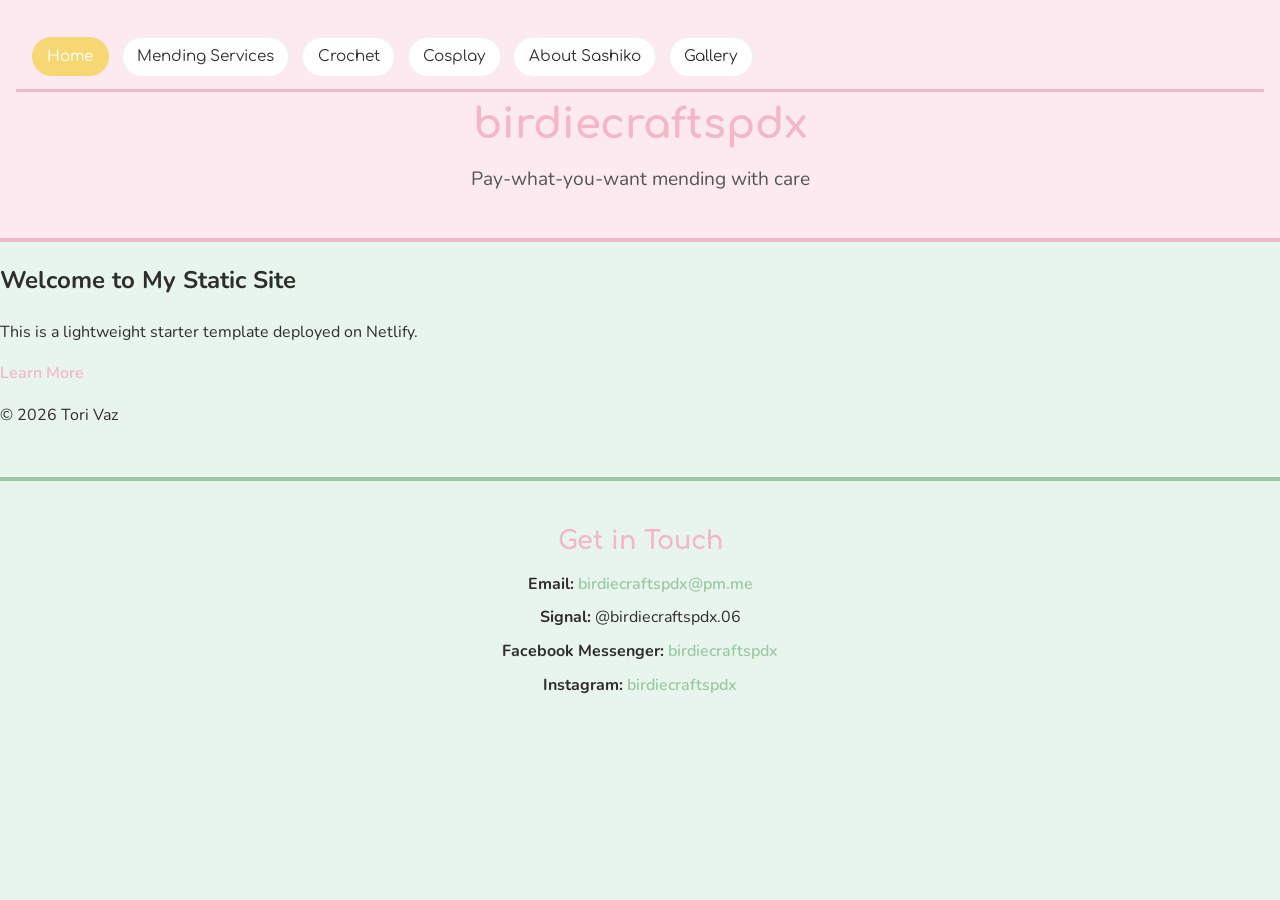
==== index.html @ ef7966b1 "Init commit" ====
<!DOCTYPE html>
<html lang="en">
<head>
  <meta charset="UTF-8">
  <title>My Static Site</title>
  <meta name="viewport" content="width=device-width, initial-scale=1">
  <link rel="stylesheet" href="assets/css/style.css">
  <link rel="icon" href="/assets/icons/favicon.ico">
</head>

<body>
  <header class="header">
    <nav class="nav">
      <a href="index.html" class="active">Home</a>
      <a href="services.html">Mending Services</a>
      <a href="crochet.html">Crochet</a>
      <a href="cosplay.html">Cosplay</a>
      <a href="sashiko.html">About Sashiko</a>
      <a href="gallery.html">Gallery</a>
    </nav>
    <h1>birdiecraftspdx</h1>
    <p class="tagline">Pay‑what‑you‑want mending with care</p>
  </header>

  <main class="page-body">
    <section class="hero">
      <h1>Welcome to My Static Site</h1>
      <p>This is a lightweight starter template deployed on Netlify.</p>
      <a class="button" href="about.html">Learn More</a>
    </section>
  </main>

  <footer>
    <p>&copy; 2026 Tori Vaz</p>
  </footer>

  <script src="assets/js/main.js"></script>

<footer class="footer">
  <h2 class="footer-heading">Get in Touch</h2>

  <ul class="footer-contact">
    <li><strong>Email:</strong> <a href="mailto:birdiecraftspdx@pm.me">birdiecraftspdx@pm.me</a></li>
    <li><strong>Signal:</strong> @birdiecraftspdx.06</li>
    <li><strong>Facebook Messenger:</strong>
      <a href="https://www.facebook.com/profile.php?id=61592136643174" target="_blank">
        birdiecraftspdx
      </a>
    </li>
    <li><strong>Instagram:</strong>
      <a href="https://www.instagram.com/birdiecraftspdx" target="_blank">
        birdiecraftspdx
      </a>
    </li>
  </ul>
</footer>

</body>
</html>
---- assets/css/style.css ----
@import url('https://fonts.googleapis.com/css2?family=Comfortaa:wght@400;700&family=Nunito:wght@300;400;600&display=swap');

:root {
  --green: #9cc7a5;
  --green-light: #e8f5ec;
  --yellow: #f7d774;
  --yellow-soft: #fff7d1;
  --pink: #f3b7c8;
  --pink-light: #fdeaf1;
  --text-dark: #2e2e2e;
  --text-muted: #555;
  --radius: 16px;
  --shadow: 0 6px 16px rgba(0,0,0,0.08);
}

/* GLOBAL */
body {
  margin: 0;
  font-family: 'Nunito', sans-serif;
  background: var(--green-light);
  color: var(--text-dark);
  line-height: 1.6;
}

/* HEADINGS ACCENT LINE */
main h2, h3 {
  position: relative;
  padding-bottom: 0.3rem;
}

main h2::after, h3::after {
  content: "";
  position: absolute;
  left: 0;
  bottom: 0;
  width: 40px;
  height: 3px;
  background: var(--green);
  border-radius: 2px;
}

/* HEADER */
.header {
  text-align: center;
  padding: 1.5rem 1rem;
  background: var(--pink-light);
  border-bottom: 4px solid var(--pink);
}

.header h1 {
  font-family: 'Comfortaa', sans-serif;
  font-size: 2.6rem;
  margin: 0 0 0.3rem 0;
  color: var(--pink);
}

.tagline {
  font-family: 'Nunito', cursive;
  font-size: 1.2rem;
  margin-top: 0.2rem;
  color: var(--text-muted);
}

/* NAV */
.nav {
  display: flex;
  justify-content: flex-start;
  gap: 0.8rem;
  padding: 0.8rem 1rem;
  background: var(--pink-light);
  border-bottom: 3px solid var(--pink);
}

.nav a {
  all: unset;                 /* wipe inherited <a> styles */
  display: inline-block;
  box-sizing: border-box;     /* prevent weird box expansion */
  padding: 0.45rem 0.9rem;
  border-radius: 999px;       /* pill shape */
  font-family: 'Comfortaa', sans-serif;
  font-size: 0.95rem;
  cursor: pointer;

  background: #fff;
  color: var(--text-dark);
  border: 1px solid var(--green-light);

  /* override global link underline/border */
  border-bottom: none !important;
  text-decoration: none !important;

  transition: background 0.2s ease,
              color 0.2s ease,
              box-shadow 0.2s ease,
              transform 0.15s ease;
}

.nav a:hover {
  background: var(--yellow-soft);
  color: var(--text-dark);
  box-shadow: 0 4px 10px rgba(0,0,0,0.08);

  /* ensure hover doesn't add borders */
  border-bottom: none !important;
}

.nav a.active {
  background: var(--yellow);
  color: #fff;
  border-color: var(--yellow);
}

/* INTRO */
.intro {
  text-align: center;
  padding: 1rem;
  background: var(--yellow-soft);
  border-top: 2px dashed var(--yellow);
  border-bottom: 2px dashed var(--yellow);
  margin-bottom: 2rem;
  color: var(--text-dark);
}

main a {
  color: var(--pink);
  text-decoration: none;
  font-weight: 600;
  transition: color 0.2s ease, background 0.2s ease;
}

main a:hover {
  color: #d97a94; /* deeper pink */
  background: var(--pink-light);
  border-radius: 4px;
  padding: 0.1rem 0.2rem;
}


/* LIST BULLETS */
ul li::marker {
  color: var(--green);
}

/* FOOTER */
.footer {
  background: var(--green-light);
  border-top: 4px solid var(--green);
  padding: 1.2rem 1rem;
  text-align: center;
  margin-top: 3rem;
}

.footer-heading {
  font-family: 'Comfortaa', sans-serif;
  font-size: 1.6rem;
  color: var(--pink);
  margin-bottom: 0.5rem;
}

.footer a {
  color: var(--green);
  text-decoration: none;
  font-weight: 600;
}

.footer a:hover {
  color: var(--yellow);
}

.footer-contact {
  list-style: none;
  padding: 0;
  margin: 0 auto;
  max-width: 400px;
  font-size: 1rem;
  line-height: 1.8;
}

.footer-contact li {
  margin: 0.3rem 0;
}

/* RESPONSIVE */
@media (max-width: 600px) {
  .price-item {
    flex-direction: column;
  }
  .price-badge {
    width: 65px;
    height: 65px;
    font-size: 1.2rem;
  }
}
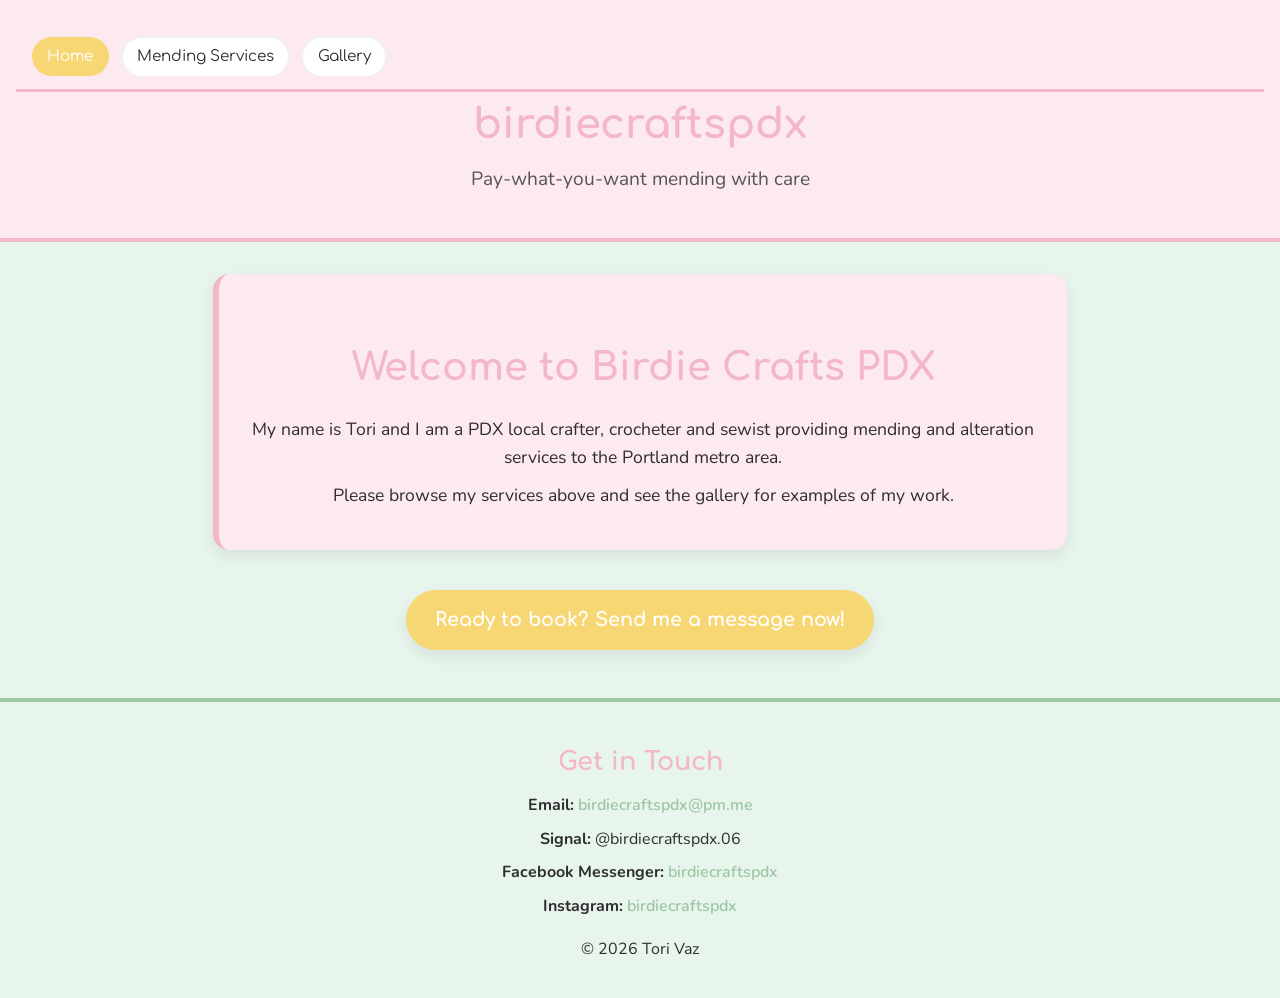
==== commit 56cb87be: "Site with minimal content" ====
--- a/index.html
+++ b/index.html
@@ -2,7 +2,7 @@
 <html lang="en">
 <head>
   <meta charset="UTF-8">
-  <title>My Static Site</title>
+  <title>birdiecraftspdx</title>
   <meta name="viewport" content="width=device-width, initial-scale=1">
   <link rel="stylesheet" href="assets/css/style.css">
   <link rel="icon" href="/assets/icons/favicon.ico">
@@ -13,28 +13,26 @@
     <nav class="nav">
       <a href="index.html" class="active">Home</a>
       <a href="services.html">Mending Services</a>
-      <a href="crochet.html">Crochet</a>
-      <a href="cosplay.html">Cosplay</a>
-      <a href="sashiko.html">About Sashiko</a>
       <a href="gallery.html">Gallery</a>
     </nav>
     <h1>birdiecraftspdx</h1>
     <p class="tagline">Pay‑what‑you‑want mending with care</p>
   </header>
 
-  <main class="page-body">
-    <section class="hero">
-      <h1>Welcome to My Static Site</h1>
-      <p>This is a lightweight starter template deployed on Netlify.</p>
-      <a class="button" href="about.html">Learn More</a>
-    </section>
-  </main>
+<main class="page-body">
 
-  <footer>
-    <p>&copy; 2026 Tori Vaz</p>
-  </footer>
+  <section class="hero">
+    <h1>Welcome to Birdie Crafts PDX</h1>
+    <p>My name is Tori and I am a PDX local crafter, crocheter and sewist providing mending and alteration services to the Portland metro area.</p>
+    <p>Please browse my services above and see the gallery for examples of my work.</p>
+  </section>
 
-  <script src="assets/js/main.js"></script>
+  <div class="home-cta">
+    <a href="/contact.html">Ready to book? Send me a message now!</a>
+  </div>
+
+</main>
+
 
 <footer class="footer">
   <h2 class="footer-heading">Get in Touch</h2>
@@ -53,6 +51,7 @@
       </a>
     </li>
   </ul>
+  <p>&copy; 2026 Tori Vaz</p>
 </footer>
 
 </body>
--- a/assets/css/style.css
+++ b/assets/css/style.css
@@ -191,3 +191,81 @@
     font-size: 1.2rem;
   }
 }
+
+.hero {
+  max-width: 800px;
+  margin: 2rem auto;
+  padding: 2rem 1.5rem;
+  background: var(--pink-light);
+  border-left: 6px solid var(--pink);
+  border-radius: var(--radius);
+  box-shadow: var(--shadow);
+  text-align: center;
+}
+
+.hero h1 {
+  font-family: 'Comfortaa', sans-serif;
+  font-size: 2.4rem;
+  color: var(--pink);
+  margin-bottom: 1rem;
+}
+
+.hero p {
+  font-size: 1.1rem;
+  color: var(--text-dark);
+  margin: 0.6rem 0;
+}
+.features {
+  max-width: 1100px;
+  margin: 3rem auto;
+  display: grid;
+  grid-template-columns: repeat(auto-fit, minmax(260px, 1fr));
+  gap: 1.5rem;
+  padding: 0 1rem;
+}
+
+.feature-card {
+  background: #fff;
+  border-radius: var(--radius);
+  padding: 1.5rem;
+  box-shadow: var(--shadow);
+  border-top: 6px solid var(--green);
+  text-align: center;
+}
+
+.feature-card h3 {
+  font-family: 'Comfortaa', sans-serif;
+  font-size: 1.4rem;
+  color: var(--green);
+  margin-bottom: 0.5rem;
+}
+
+.feature-card p {
+  color: var(--text-muted);
+  font-size: 1rem;
+}
+.home-cta {
+  text-align: center;
+  margin: 2.5rem 0;
+}
+
+.home-cta a {
+  display: inline-block;
+  padding: 0.9rem 1.8rem;
+  background: var(--yellow);
+  color: #fff;
+  font-family: 'Comfortaa', sans-serif;
+  font-size: 1.2rem;
+  font-weight: 700;
+  border-radius: 999px;
+  text-decoration: none;
+  box-shadow: var(--shadow);
+  transition: background 0.2s ease, transform 0.15s ease, box-shadow 0.2s ease;
+}
+
+.home-cta a:hover {
+  background: var(--yellow-soft);
+  color: var(--text-dark);
+  transform: translateY(-2px);
+  box-shadow: 0 8px 18px rgba(0,0,0,0.12);
+}
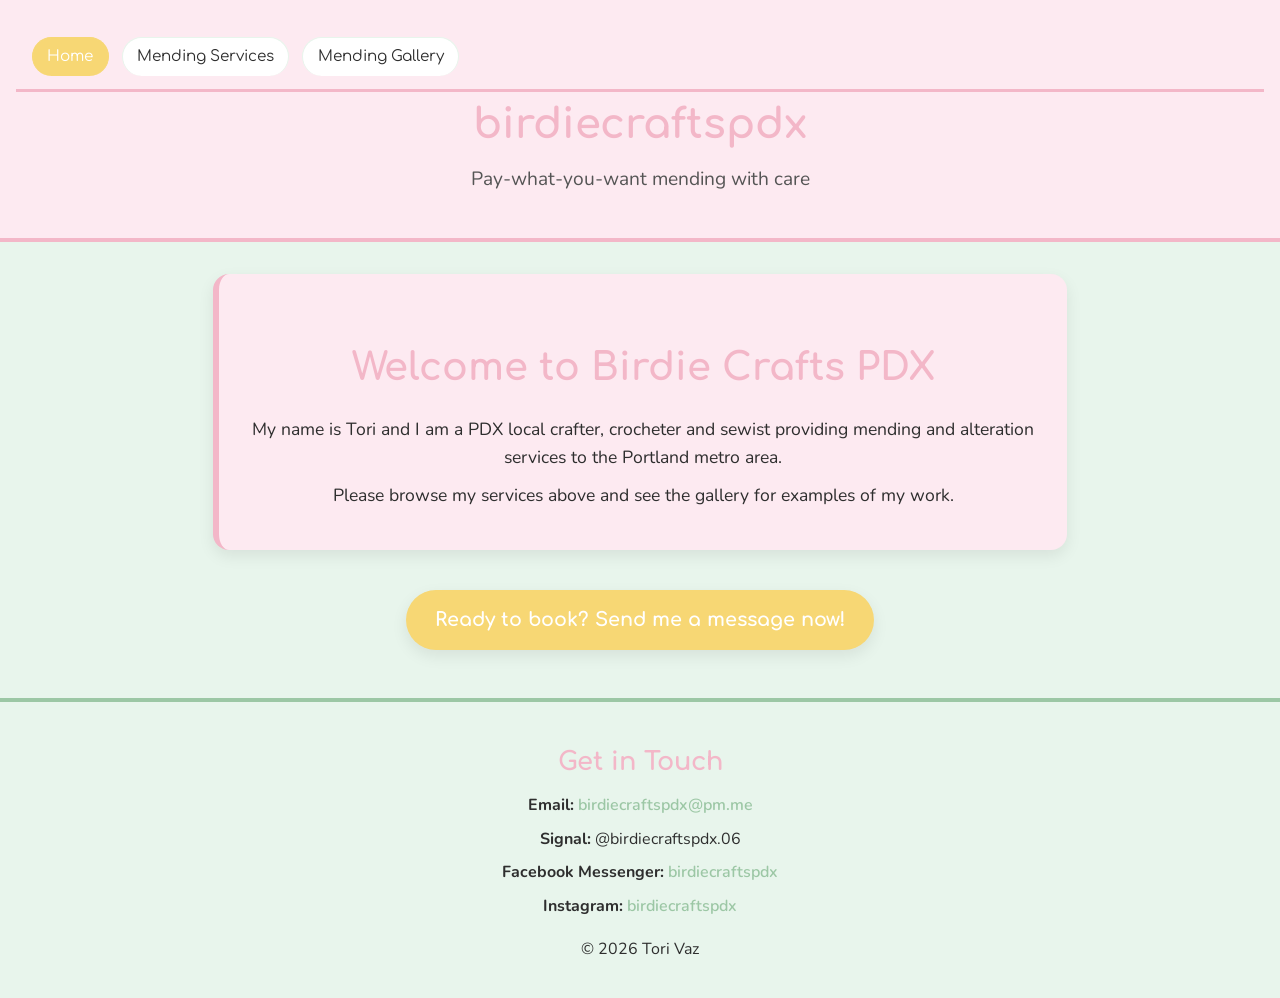
==== commit cae00156: "Updates mending gallery logic to be more generic" ====
--- a/index.html
+++ b/index.html
@@ -13,7 +13,7 @@
     <nav class="nav">
       <a href="index.html" class="active">Home</a>
       <a href="services.html">Mending Services</a>
-      <a href="gallery.html">Gallery</a>
+      <a href="mending.html">Mending Gallery</a>
     </nav>
     <h1>birdiecraftspdx</h1>
     <p class="tagline">Pay‑what‑you‑want mending with care</p>
@@ -27,12 +27,12 @@
     <p>Please browse my services above and see the gallery for examples of my work.</p>
   </section>
 
+
+
+</main>
   <div class="home-cta">
     <a href="/contact.html">Ready to book? Send me a message now!</a>
   </div>
-
-</main>
-
 
 <footer class="footer">
   <h2 class="footer-heading">Get in Touch</h2>
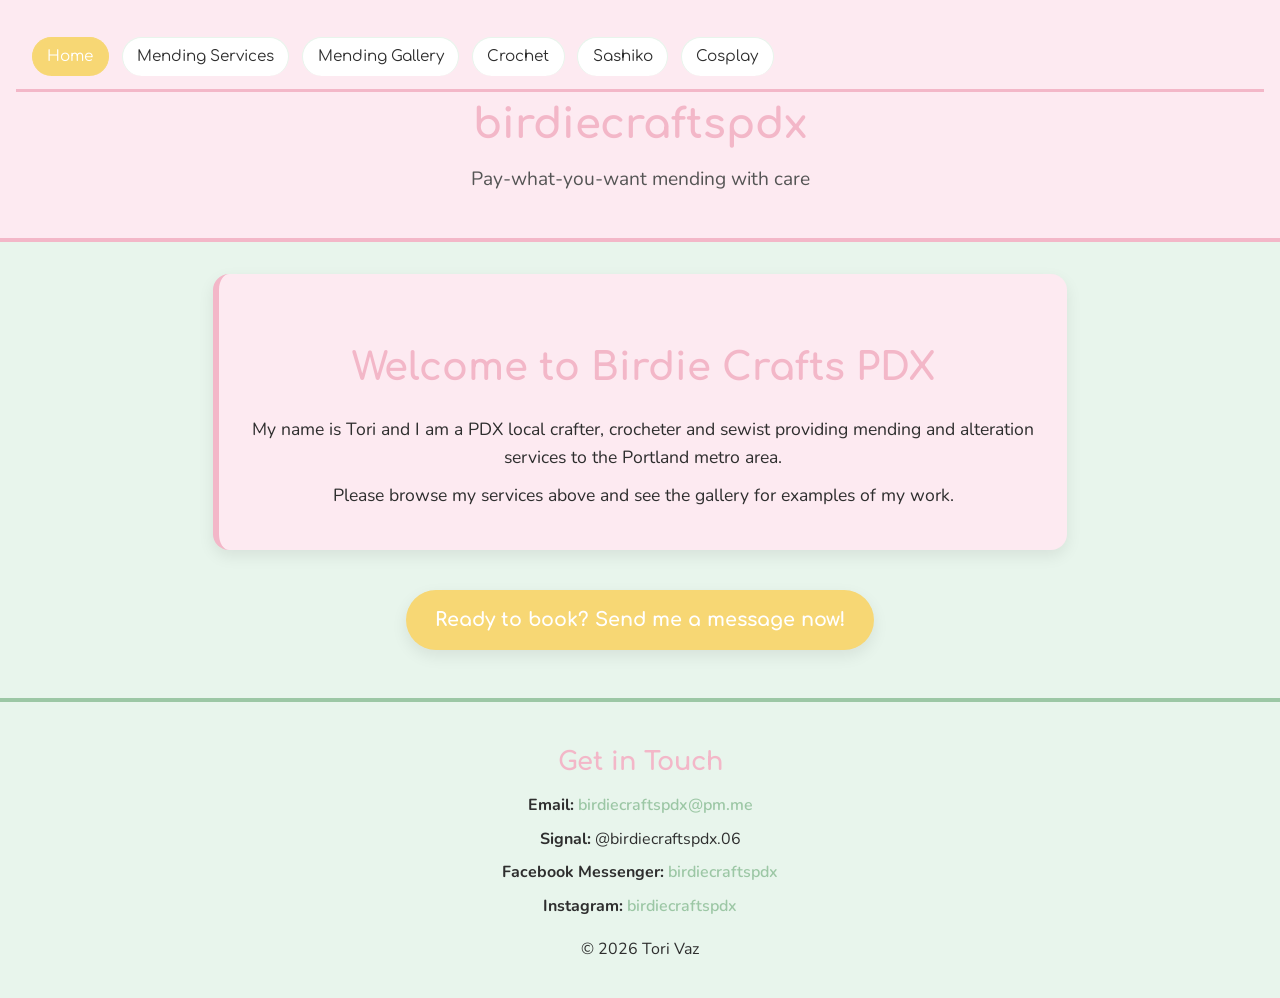
==== commit 8158d4bc: "Adds new pages and updates galleries" ====
--- a/index.html
+++ b/index.html
@@ -14,6 +14,9 @@
       <a href="index.html" class="active">Home</a>
       <a href="services.html">Mending Services</a>
       <a href="mending.html">Mending Gallery</a>
+      <a href="crochet.html">Crochet</a>
+      <a href="sashiko.html">Sashiko</a>
+      <a href="cosplay.html">Cosplay</a>
     </nav>
     <h1>birdiecraftspdx</h1>
     <p class="tagline">Pay‑what‑you‑want mending with care</p>
